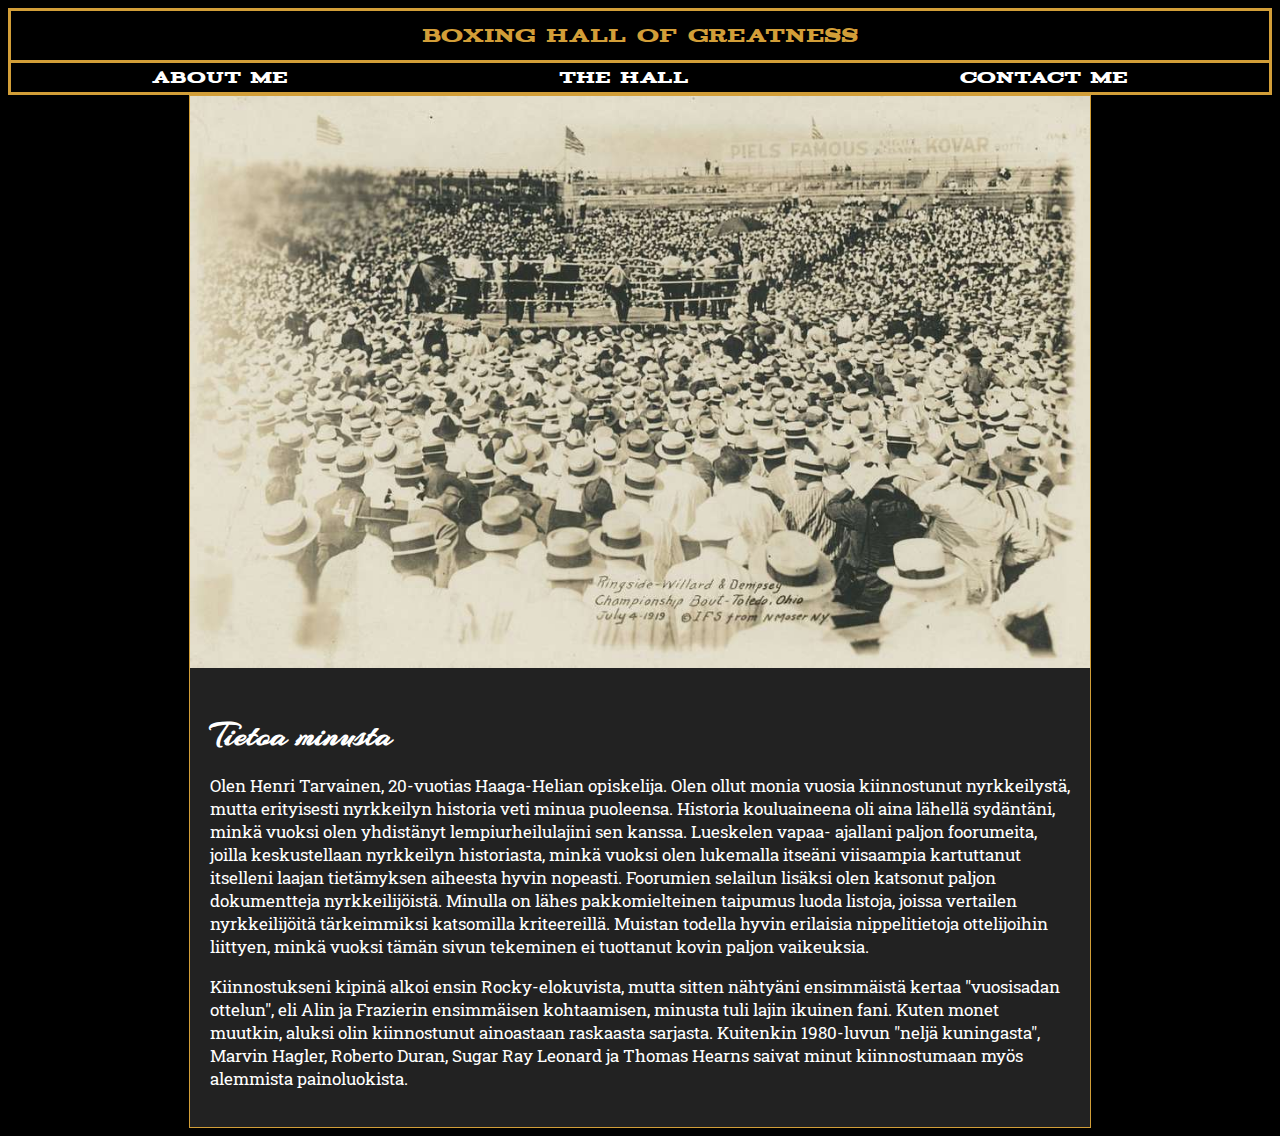
==== About Me.html @ 005c6929 "Add files via upload" ====
<!DOCTYPE html>
<html lang="fi">

<head>
    <meta charset="UTF-8">
    <title>About Me</title>
    <link rel="stylesheet" href="tyyli.css">
</head>

<body>

    <header>
        <nav class="navbar-top">
            <ul>
                <li><a href="Boxing Hall of Greatness.html" class="active">Boxing Hall of Greatness</a></li>
            </ul>
        </nav>

        <nav class="navbar-bottom">
            <ul>
                <li><a href="About Me.html" class="active">About Me</a></li>
                <li><a href="The Hall.html" class="active">The Hall</a></li>
                <li><a href="Contact Me.html" class="active">Contact Me</a></li>
            </ul>
        </nav>
    </header>

    <main id="about-me-content-wrapper">
        <img src="about me.jpg" alt="About Me Image">
        <article>
            <section class="tietoa-minusta">
                <h1>Tietoa minusta</h1>
                <p>Olen Henri Tarvainen, 20-vuotias Haaga-Helian opiskelija. Olen ollut monia vuosia kiinnostunut 
                nyrkkeilystä, mutta erityisesti nyrkkeilyn historia veti minua puoleensa. Historia kouluaineena oli 
                aina lähellä sydäntäni, minkä vuoksi olen yhdistänyt lempiurheilulajini sen kanssa. Lueskelen vapaa-
                ajallani paljon foorumeita, joilla keskustellaan nyrkkeilyn historiasta, minkä vuoksi olen lukemalla 
                itseäni viisaampia kartuttanut itselleni laajan tietämyksen aiheesta hyvin nopeasti. Foorumien 
                selailun lisäksi olen katsonut paljon dokumentteja nyrkkeilijöistä. Minulla on lähes pakkomielteinen 
                taipumus luoda listoja, joissa vertailen nyrkkeilijöitä tärkeimmiksi katsomilla kriteereillä. Muistan 
                todella hyvin erilaisia nippelitietoja ottelijoihin liittyen, minkä vuoksi tämän sivun tekeminen ei 
                tuottanut kovin paljon vaikeuksia.</p>
                <p>Kiinnostukseni kipinä alkoi ensin Rocky-elokuvista, mutta sitten nähtyäni ensimmäistä kertaa "vuosisadan 
                ottelun", eli Alin ja Frazierin ensimmäisen kohtaamisen, minusta tuli lajin ikuinen fani. Kuten monet 
                muutkin, aluksi olin kiinnostunut ainoastaan raskaasta sarjasta. Kuitenkin 1980-luvun "neljä kuningasta", 
                Marvin Hagler, Roberto Duran, Sugar Ray Leonard ja Thomas Hearns saivat minut kiinnostumaan myös alemmista 
                painoluokista.</p>
            </section>
        </article>    
    </main>
    
</body>

</html>
---- tyyli.css ----
@import url('https://fonts.googleapis.com/css2?family=Roboto+Slab:wght@100..900&display=swap');
@import url('https://fonts.googleapis.com/css2?family=Arizonia&display=swap');

body {
    background-color: #000000;
    color: #ffffff;

}
.content-wrapper {
    width: 100%;
    max-width: 900px;
    min-height: 100vh;
    border: 1px solid #d29e38;
    margin: 0 auto;
    padding: 1px;
    background-color: #222222;
    display: flex;
    flex-direction: column;
}

section {
    padding: 20px;
    padding-top: 0px;
    margin-top: 10px;
    padding-left: 13px;
    background-color: #222222;
    flex-grow: 1;
    font-family: "Roboto Slab";
    font-size: 16.5px;
    
}

.lähteet {
    font-size: 12.5px;
}

.tietoa-minusta {
    font-family: "Roboto Slab";
    font-size: 17px;
    padding: 20px;
    flex-grow: 1;
}

.quote {
    font-family: "Roboto Slab";
    font-size: 18px;
    padding-left: 5px;
    padding-top: 0px;
    padding-bottom: 10px;
    margin-bottom: 5px;
}

h1 {
    font-family: "Arizonia", cursive;
    font-size: 38px;
    margin-top: 15px;
    margin-bottom: 15px;
}

h2 {
    font-family: "Arizonia", cursive;
    font-size: 38px;
    padding-left: 10px;
    margin-bottom: 15px;
}

h3 {
    font-family: "SpartanMB-ExtraBold";
    font-size: 22px;
    margin-bottom: 13px;
}

h4 {
    font-size: 19px
}

h5 {
    font-size: 28px;
    font-family: "SpartanMB-ExtraBold";
    margin-top: 5px;
}

h6 {
    font-size: 18px;
}

.navbar-top ul, .navbar-bottom ul {
    list-style-type: none;
    margin: 0;
    padding: 0;
    overflow: hidden;
    background-color: #000000;
    border-left: 3px solid #d29e38;
    border-right: 3px solid #d29e38;
    display: flex;
    justify-content: center;
}

.navbar-top ul {
    border-top: 3px solid #d29e38;
    border-bottom: 2px solid #d29e38;
    text-align: center;
    padding: 19px 0;
}

.navbar-bottom ul {
    border-top: 1.5px solid #d29e38;
    border-bottom: 3px solid #d29e38;
    text-align: center;
    padding: 8px 0;
    justify-content: space-around;
}

.navbar-top li, .navbar-bottom li {
    flex-grow: 1;
}

.navbar-top li a {
    color: #d29e38 !important;
    text-align: center;
    padding: 4px 8px;
    text-decoration: none;
    font-family: 'Acknowledgement';
    -webkit-font-smoothing: antialiased;
    -moz-osx-font-smoothing: grayscale;
    font-weight: normal;
    font-size: 22px;
    display: inline;
    border: 1px solid transparent;
}

.navbar-bottom li a {
    color: white;
    text-align: center;
    padding: 4px 8px;
    text-decoration: none;
    font-family: 'Acknowledgement';
    -webkit-font-smoothing: antialiased;
    -moz-osx-font-smoothing: grayscale;
    font-weight: normal;
    font-size: 20.5px;
    display: inline;
    border: 1px solid transparent;
}

.navbar-top li a.active {
    background-color: #000000;
    color: #d29e38 !important;
}

.navbar-bottom li a.active {
    background-color: #000000;
    color: white !important;
}

.navbar-top li a:hover {
    background-color: transparent;
    color: #d29e38 !important;
}

.navbar-bottom li a:hover {
    background-color: transparent;
    color: #d29e38 !important;
}

@font-face {
    font-family: 'Acknowledgement';
    src: url('fontit/Acknowledgement.woff2') format('woff2'),
         url('fontit/Acknowledgement.woff') format('woff'),
         url('fontit/Acknowledgement.TTF') format('truetype');
    font-weight: normal;
    font-style: normal;
}

@font-face {
    font-family: 'Spartan MB';
    src: url('SpartanMB-ExtraBold.woff2') format('woff2'),
        url('SpartanMB-ExtraBold.woff') format('woff'),
        url('SpartanMB-ExtraBold.TTF') format('truetype');
    font-weight: bold;
    font-style: normal;
    font-display: swap;
}

@import url('https://fonts.googleapis.com/css2?family=Roboto+Slab:wght@100..900&display=swap');

.roboto-slab {
  font-family: "Roboto Slab";
  font-optical-sizing: auto;
  font-weight: 400;
  font-style: normal;
}

.arizonia-regular {
    font-family: "Arizonia", cursive;
    font-weight: 400;
    font-style: normal;
    font-size: 38px;
  }

#about-me-content-wrapper {
    width: 100%;
    max-width: 900px;
    min-height: 100vh;
    border: 1px solid #d29e38;
    margin: 0 auto;
    padding: 0px;
    background-color: #222222;
    display: flex;
    flex-direction: column;    
}

#contact-me-content-wrapper {
    width: 100%;
    max-width: 900px;
    height: 800px;
    margin: 0 auto;
    padding: 15px;
    border: 1px solid #d29e38;
    background-color: #222222;
    display: flex;
    flex-direction: column;
    position: relative;
    overflow: hidden;
}

.name-split {
    display: flex;
    justify-content: space-between;
    margin-bottom: 20px;
}

.name-field {
    flex: 1;
    padding-right: 8px;
    padding-bottom: 40px;
}

.name-field:last-child {
    margin-right: 0;
}

#contact-me input[type="text"],
#contact-me textarea {
    width: 100%;
    height: 38px;
    font-size: 16px;
    font-family: "Roboto Slab";
    box-sizing: border-box;
}
#contact-me input[type="email"],
#contact-me textarea {
    width: 100%;
    padding: 10px 15px; 
    margin-bottom: 60px;
    border: 1px solid #ccc;
    border-radius: 4px;
    display: block;
    box-sizing: border-box;
    font-size: 16px;
    font-family: "Roboto Slab";
    background-color: #ffffff; 
    color: #000000;
}

#contact-me textarea {
    height: 160px; 
    width: 100%;
    font-size: 16px;
    font-family: "Roboto Slab";
    box-sizing: border-box;
}

.lähetä {
    display: flex;
    justify-content: center;
    margin-top: 20px;
    align-items: center;
    text-align: center;
    padding-top: 20px;
}

#contact-me button[type="submit"] {
    background-color: black;
    color: white;
    border: 2px solid;
    border-color: #d29e38;
    width: 140px;
    height: 70px;
    padding: 10px;
    font-size: 20px;
    font-family: "SpartanMB-ExtraBold";
    font-weight: bold;
    cursor: pointer;
    display: flex;
    flex-direction: column;
    align-items: center;
    justify-content: center;
}

#contact-me button[type="submit"]:hover {
    background-color: #ffaa00;
}

.name-field label {
    display: block;
    margin-top: 5px;
}

@media only screen and (min-width: 0px) {
    
    h3 {
        font-size: 21px;
    }

    h1 {
        font-size: 35px;
    }

    h2 {
        font-size: 34px;
    }

    .navbar-top ul {
        padding: 13px;
    }

    .navbar-top li a {
        font-size: 18px;
    }
    
    .navbar-bottom li a {
        font-size: 14px;
    }

    .navbar-bottom ul {
        padding: 6px;
    }

    #contact-me-content-wrapper {
        width: 90%;
        padding: 20px;
    }

    .quote {
        font-size: 16.5px;
    }

    section {
        font-size: 15px;
    }

    .lähetä {
    padding-top: 0px;
    }

    .lähteet {
        font-size: 14px;
    }
}

@media only screen and (min-width: 481px) {
    
    .navbar-top li a {
        font-size: 19.5px;
    }
    
    .navbar-bottom li a {
        font-size: 16px;
    }

    .navbar-bottom ul {
        padding: 5px;
    }
}

@media only screen and (min-width: 768px) {

    .navbar-top ul {
        padding: 14px;
    }

    .navbar-top li a {
        font-size: 20px;
    }
    
    .navbar-bottom li a {
        font-size: 17px;
    }

    .navbar-bottom ul {
        padding: 5px;
    }

    .content-wrapper {
        max-width: 550px;
    }

    section {
        font-size: 15px;
    }

    .quote {
        font-size: 16.5px;
    }
}

@media only screen and (min-width: 1026px) {

    .navbar-top ul {
        padding: 14px;
    }

    .navbar-top li a {
        font-size: 20.5px;
    }
    
    .navbar-bottom li a {
        font-size: 18px;
    }

    .navbar-bottom ul {
        padding: 5px;
    }

    .content-wrapper {
        max-width: 650px;
    }

    section {
        font-size: 15.5px;
    }

    .quote {
        font-size: 17px;
    }
}

@media only screen and (min-width: 1400px) {

    .navbar-top li a {
        font-size: 21px;
    }

    .navbar-top ul {
        padding: 14.5px;
    }
    
    .navbar-bottom li a {
        font-size: 18px;
    }

    .navbar-bottom ul {
        padding: 5px;
    }

    .content-wrapper {
        max-width: 800px;
    }

    section {
        font-size: 16px;
    }

    .quote {
        font-size: 17.5px;
    }
}

@media only screen and (min-width: 1921px) {
    
    .navbar-top li a {
        font-size: 22px;
    }

    .navbar-bottom li a {
        font-size: 20.5px;
    }

    .content-wrapper {
        max-width: 900px;
    }

    section {
        font-size: 16.5px;
    }

    .quote {
        font-size: 18px;
    }
}
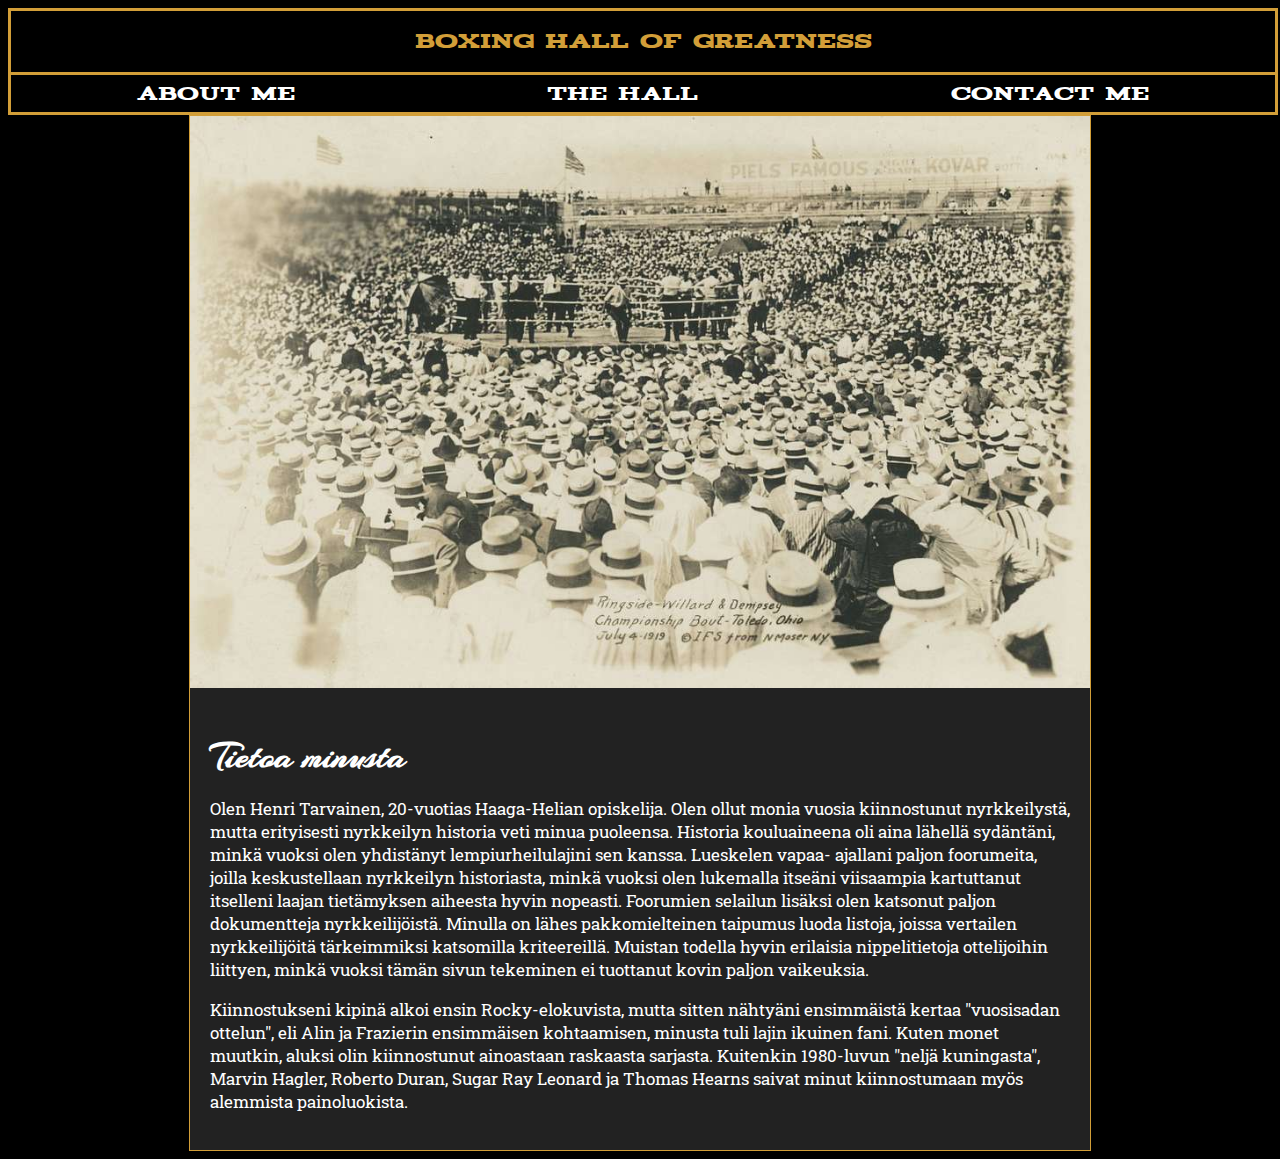
==== commit ed1b4b09: "Add files via upload" ====
--- a/About Me.html
+++ b/About Me.html
@@ -5,6 +5,7 @@
     <meta charset="UTF-8">
     <title>About Me</title>
     <link rel="stylesheet" href="tyyli.css">
+    <meta name="viewport" content="width=device-width, initial-scale=1.0">
 </head>
 
 <body>
@@ -12,7 +13,7 @@
     <header>
         <nav class="navbar-top">
             <ul>
-                <li><a href="Boxing Hall of Greatness.html" class="active">Boxing Hall of Greatness</a></li>
+                <li><a href="index.html" class="active">Boxing Hall of Greatness</a></li>
             </ul>
         </nav>
 
--- a/tyyli.css
+++ b/tyyli.css
@@ -9,13 +9,14 @@
 .content-wrapper {
     width: 100%;
     max-width: 900px;
-    min-height: 100vh;
     border: 1px solid #d29e38;
     margin: 0 auto;
     padding: 1px;
     background-color: #222222;
     display: flex;
     flex-direction: column;
+    position: relative;
+    overflow: hidden;
 }
 
 section {
@@ -94,6 +95,7 @@
     border-right: 3px solid #d29e38;
     display: flex;
     justify-content: center;
+    width: 100%;
 }
 
 .navbar-top ul {
@@ -101,6 +103,7 @@
     border-bottom: 2px solid #d29e38;
     text-align: center;
     padding: 19px 0;
+    width: 100%;
 }
 
 .navbar-bottom ul {
@@ -109,6 +112,7 @@
     text-align: center;
     padding: 8px 0;
     justify-content: space-around;
+    width: 100%
 }
 
 .navbar-top li, .navbar-bottom li {
@@ -201,13 +205,14 @@
 #about-me-content-wrapper {
     width: 100%;
     max-width: 900px;
-    min-height: 100vh;
     border: 1px solid #d29e38;
     margin: 0 auto;
     padding: 0px;
     background-color: #222222;
     display: flex;
-    flex-direction: column;    
+    flex-direction: column;   
+    position: relative;
+    overflow: hidden; 
 }
 
 #contact-me-content-wrapper {
@@ -307,185 +312,3 @@
     margin-top: 5px;
 }
 
-@media only screen and (min-width: 0px) {
-    
-    h3 {
-        font-size: 21px;
-    }
-
-    h1 {
-        font-size: 35px;
-    }
-
-    h2 {
-        font-size: 34px;
-    }
-
-    .navbar-top ul {
-        padding: 13px;
-    }
-
-    .navbar-top li a {
-        font-size: 18px;
-    }
-    
-    .navbar-bottom li a {
-        font-size: 14px;
-    }
-
-    .navbar-bottom ul {
-        padding: 6px;
-    }
-
-    #contact-me-content-wrapper {
-        width: 90%;
-        padding: 20px;
-    }
-
-    .quote {
-        font-size: 16.5px;
-    }
-
-    section {
-        font-size: 15px;
-    }
-
-    .lähetä {
-    padding-top: 0px;
-    }
-
-    .lähteet {
-        font-size: 14px;
-    }
-}
-
-@media only screen and (min-width: 481px) {
-    
-    .navbar-top li a {
-        font-size: 19.5px;
-    }
-    
-    .navbar-bottom li a {
-        font-size: 16px;
-    }
-
-    .navbar-bottom ul {
-        padding: 5px;
-    }
-}
-
-@media only screen and (min-width: 768px) {
-
-    .navbar-top ul {
-        padding: 14px;
-    }
-
-    .navbar-top li a {
-        font-size: 20px;
-    }
-    
-    .navbar-bottom li a {
-        font-size: 17px;
-    }
-
-    .navbar-bottom ul {
-        padding: 5px;
-    }
-
-    .content-wrapper {
-        max-width: 550px;
-    }
-
-    section {
-        font-size: 15px;
-    }
-
-    .quote {
-        font-size: 16.5px;
-    }
-}
-
-@media only screen and (min-width: 1026px) {
-
-    .navbar-top ul {
-        padding: 14px;
-    }
-
-    .navbar-top li a {
-        font-size: 20.5px;
-    }
-    
-    .navbar-bottom li a {
-        font-size: 18px;
-    }
-
-    .navbar-bottom ul {
-        padding: 5px;
-    }
-
-    .content-wrapper {
-        max-width: 650px;
-    }
-
-    section {
-        font-size: 15.5px;
-    }
-
-    .quote {
-        font-size: 17px;
-    }
-}
-
-@media only screen and (min-width: 1400px) {
-
-    .navbar-top li a {
-        font-size: 21px;
-    }
-
-    .navbar-top ul {
-        padding: 14.5px;
-    }
-    
-    .navbar-bottom li a {
-        font-size: 18px;
-    }
-
-    .navbar-bottom ul {
-        padding: 5px;
-    }
-
-    .content-wrapper {
-        max-width: 800px;
-    }
-
-    section {
-        font-size: 16px;
-    }
-
-    .quote {
-        font-size: 17.5px;
-    }
-}
-
-@media only screen and (min-width: 1921px) {
-    
-    .navbar-top li a {
-        font-size: 22px;
-    }
-
-    .navbar-bottom li a {
-        font-size: 20.5px;
-    }
-
-    .content-wrapper {
-        max-width: 900px;
-    }
-
-    section {
-        font-size: 16.5px;
-    }
-
-    .quote {
-        font-size: 18px;
-    }
-}